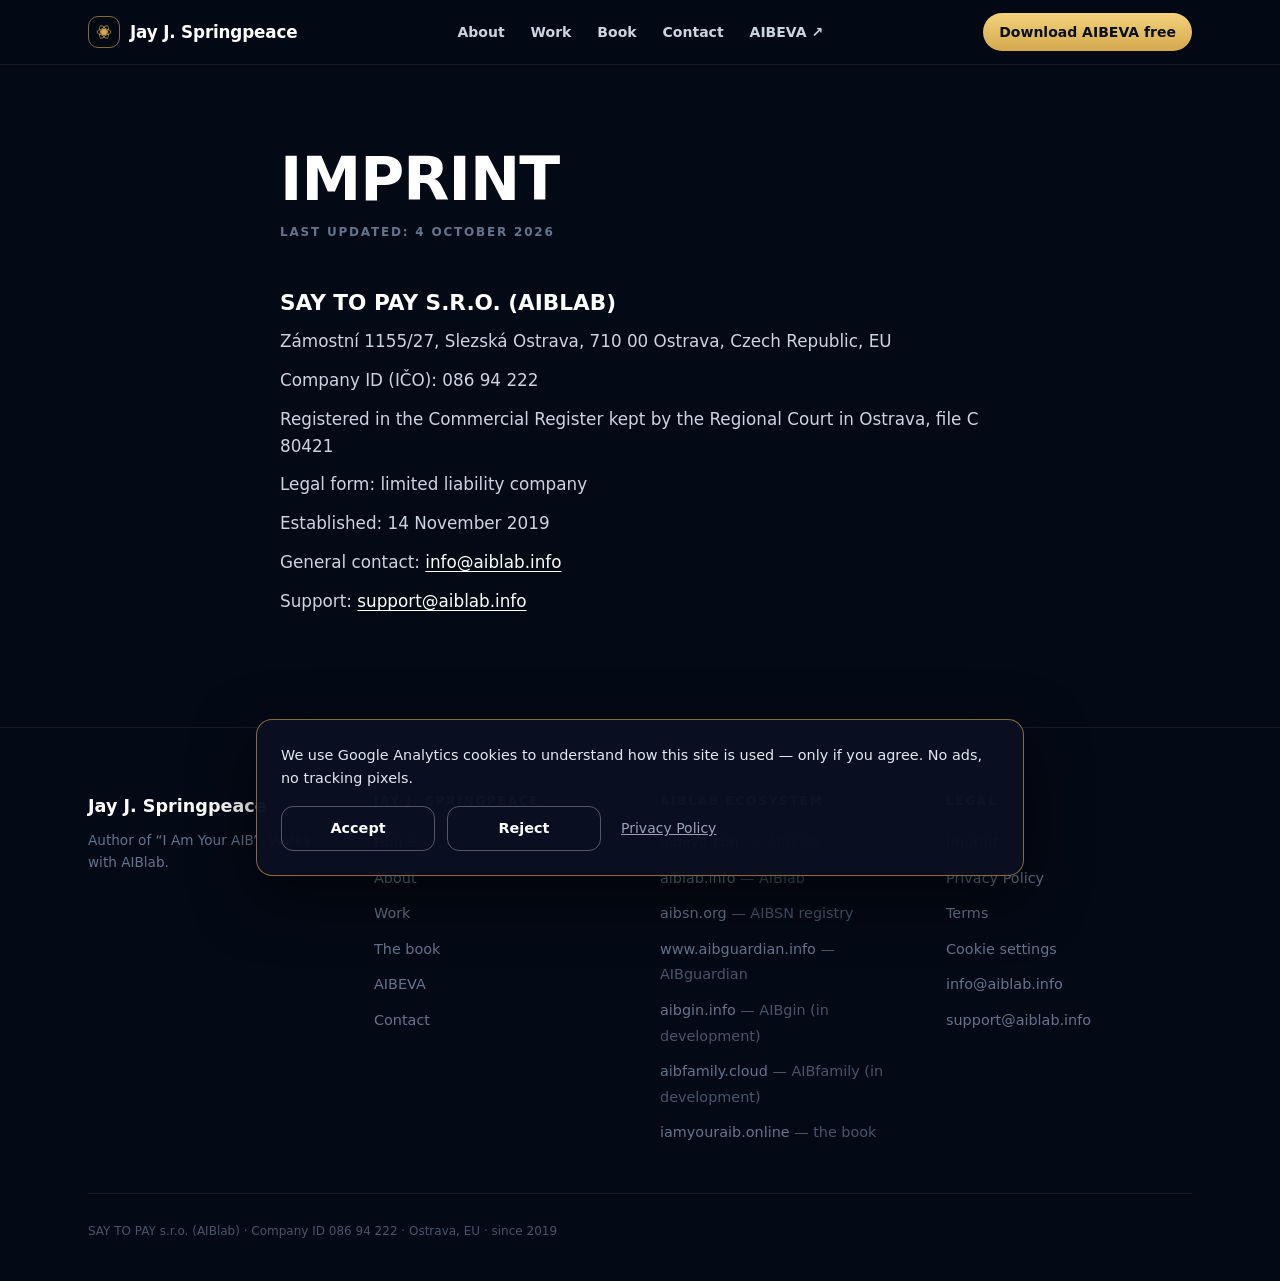
==== imprint.html @ d9eead4f "jayjspringpeace.online: new style, band, AIBEVA section, legal pages - Gold announcement band; bio, " ====
<!DOCTYPE html>
<html lang="en" data-site="jayjspringpeace.online" data-ga="G-G2EH2DJXZ2" data-consent-key="jayjspringpeace-consent">
<head>
  <meta charset="UTF-8" />
  <meta name="viewport" content="width=device-width, initial-scale=1" />
  <title>Imprint | Jay J. Springpeace</title>
  <meta name="description" content="Imprint of jayjspringpeace.online — SAY TO PAY s.r.o. (AIBlab), Ostrava, Czech Republic, EU." />
  <meta name="robots" content="index, follow, max-image-preview:large" />
  <link rel="canonical" href="https://jayjspringpeace.online/imprint" />
  <link rel="icon" href="/favicon.svg" type="image/svg+xml" />
  <meta property="og:type" content="website" />
  <meta property="og:url" content="https://jayjspringpeace.online/imprint" />
  <meta property="og:site_name" content="Jay J. Springpeace" />
  <meta property="og:title" content="Imprint | Jay J. Springpeace" />
  <meta property="og:description" content="Imprint of jayjspringpeace.online — SAY TO PAY s.r.o. (AIBlab), Ostrava, Czech Republic, EU." />
  <meta property="og:image" content="https://jayjspringpeace.online/og-image.jpg" />
  <meta property="og:image:width" content="1200" />
  <meta property="og:image:height" content="630" />
  <meta property="og:image:alt" content="Jay J. Springpeace — author of I Am Your AIB" />
  <meta property="og:locale" content="en_US" />
  <meta name="twitter:card" content="summary_large_image" />
  <meta name="twitter:title" content="Imprint | Jay J. Springpeace" />
  <meta name="twitter:description" content="Imprint of jayjspringpeace.online — SAY TO PAY s.r.o. (AIBlab), Ostrava, Czech Republic, EU." />
  <meta name="twitter:image" content="https://jayjspringpeace.online/og-image.jpg" />
  <script type="application/ld+json">{"@context": "https://schema.org", "@type": "Organization", "name": "SAY TO PAY s.r.o.", "alternateName": "AIBlab", "legalName": "SAY TO PAY s.r.o.", "url": "https://aiblab.info", "email": "info@aiblab.info", "foundingDate": "2019-11-14", "address": {"@type": "PostalAddress", "streetAddress": "Zámostní 1155/27, Slezská Ostrava", "addressLocality": "Ostrava", "postalCode": "710 00", "addressCountry": "CZ"}}</script>
  <link rel="stylesheet" href="/assets/site.css" />
  <script src="/assets/site.js"></script>
  <script defer src="/_vercel/insights/script.js"></script>
</head>
<body>
<header class="site-header">
  <div class="wrap nav">
    <a class="brand" href="/"><span class="brand-mark" aria-hidden="true"><svg width="16" height="16" viewBox="0 0 16 16" fill="none"><circle cx="8" cy="8" r="3" fill="#d4a94f"/><ellipse cx="8" cy="8" rx="7" ry="3" fill="none" stroke="#d4a94f" stroke-width="1" opacity="0.7"/><ellipse cx="8" cy="8" rx="7" ry="3" fill="none" stroke="#d4a94f" stroke-width="1" opacity="0.7" transform="rotate(60 8 8)"/><ellipse cx="8" cy="8" rx="7" ry="3" fill="none" stroke="#d4a94f" stroke-width="1" opacity="0.7" transform="rotate(120 8 8)"/></svg></span><span>Jay J. Springpeace</span></a>
    <nav class="nav-links" aria-label="Main"><a href="/#about">About</a><a href="/#work">Work</a><a href="/#book">Book</a><a href="/#contact">Contact</a><a href="https://aibeva.com/?utm_source=jayjspringpeace.online&utm_medium=referral&utm_campaign=ecosystem" target="_blank" rel="noopener">AIBEVA ↗</a></nav>
    <div class="nav-right">
      <a class="nav-cta" href="https://aibeva.com/download?utm_source=jayjspringpeace.online&utm_medium=referral&utm_campaign=ecosystem" target="_blank" rel="noopener">Download AIBEVA free</a>
      <button class="menu-btn" type="button" aria-label="Toggle menu" aria-expanded="false" aria-controls="mobile-nav">
        <svg width="24" height="24" fill="none" stroke="currentColor" viewBox="0 0 24 24"><path stroke-linecap="round" stroke-width="2" d="M4 6h16M4 12h16M4 18h16"/></svg>
      </button>
    </div>
  </div>
  <nav id="mobile-nav" class="mobile-nav" aria-label="Mobile"><a href="/#about">About</a><a href="/#work">Work</a><a href="/#book">Book</a><a href="/#contact">Contact</a><a href="https://aibeva.com/?utm_source=jayjspringpeace.online&utm_medium=referral&utm_campaign=ecosystem" target="_blank" rel="noopener">AIBEVA ↗</a><a class="nav-cta" href="https://aibeva.com/download?utm_source=jayjspringpeace.online&utm_medium=referral&utm_campaign=ecosystem" target="_blank" rel="noopener">Download AIBEVA free</a></nav>
</header>
<main class="legal-page"><h1 class="hl">Imprint</h1><p class="legal-date">Last updated: 4 October 2026</p><div class="legal">
<h2>SAY TO PAY s.r.o. (AIBlab)</h2>
<p>Zámostní 1155/27, Slezská Ostrava, 710 00 Ostrava, Czech Republic, EU</p>
<p>Company ID (IČO): 086 94 222</p>
<p>Registered in the Commercial Register kept by the Regional Court in Ostrava, file C 80421</p>
<p>Legal form: limited liability company</p>
<p>Established: 14 November 2019</p>
<p>General contact: <a href="mailto:info@aiblab.info">info@aiblab.info</a></p>
<p>Support: <a href="mailto:support@aiblab.info">support@aiblab.info</a></p>
</div></main>
<footer class="site-footer">
  <div class="wrap">
    <div class="foot-grid">
      <div class="min0"><p class="foot-name">Jay J. Springpeace</p><p class="small">Author of “I Am Your AIB”. Works with AIBlab.</p></div>
      <nav class="min0" aria-label="Pages"><h2 class="foot-h">Jay J. Springpeace</h2><ul class="foot-list"><li><a href="/">Home</a></li><li><a href="/#about">About</a></li><li><a href="/#work">Work</a></li><li><a href="/#book">The book</a></li><li><a href="/#aibeva">AIBEVA</a></li><li><a href="/#contact">Contact</a></li></ul></nav>
      <nav class="min0" aria-label="AIBlab ecosystem"><h2 class="foot-h">AIBlab ecosystem</h2><ul class="foot-list"><li><a href="https://aibeva.com/?utm_source=jayjspringpeace.online&utm_medium=referral&utm_campaign=ecosystem" target="_blank" rel="noopener">aibeva.com <span class="d">— AIBEVA</span></a></li><li><a href="https://aiblab.info/?utm_source=jayjspringpeace.online&utm_medium=referral&utm_campaign=ecosystem" target="_blank" rel="noopener">aiblab.info <span class="d">— AIBlab</span></a></li><li><a href="https://aibsn.org/?utm_source=jayjspringpeace.online&utm_medium=referral&utm_campaign=ecosystem" target="_blank" rel="noopener">aibsn.org <span class="d">— AIBSN registry</span></a></li><li><a href="https://www.aibguardian.info/?utm_source=jayjspringpeace.online&utm_medium=referral&utm_campaign=ecosystem" target="_blank" rel="noopener">www.aibguardian.info <span class="d">— AIBguardian</span></a></li><li><a href="https://www.aibgin.info/?utm_source=jayjspringpeace.online&utm_medium=referral&utm_campaign=ecosystem" target="_blank" rel="noopener">aibgin.info <span class="d">— AIBgin (in development)</span></a></li><li><a href="https://www.aibfamily.cloud/?utm_source=jayjspringpeace.online&utm_medium=referral&utm_campaign=ecosystem" target="_blank" rel="noopener">aibfamily.cloud <span class="d">— AIBfamily (in development)</span></a></li><li><a href="https://iamyouraib.online/?utm_source=jayjspringpeace.online&utm_medium=referral&utm_campaign=ecosystem" target="_blank" rel="noopener">iamyouraib.online <span class="d">— the book</span></a></li></ul></nav>
      <nav class="min0" aria-label="Legal"><h2 class="foot-h">Legal</h2><ul class="foot-list">
        <li><a href="/imprint">Imprint</a></li>
        <li><a href="/privacy-policy">Privacy Policy</a></li>
        <li><a href="/terms">Terms</a></li>
        <li><button type="button" data-cookie-settings>Cookie settings</button></li>
        <li><a href="mailto:info@aiblab.info">info@aiblab.info</a></li>
        <li><a href="mailto:support@aiblab.info">support@aiblab.info</a></li>
      </ul></nav>
    </div>
    <div class="foot-bottom">SAY TO PAY s.r.o. (AIBlab) · Company ID 086 94 222 · Ostrava, EU · since 2019</div>
  </div>
</footer>
</body>
</html>
---- assets/site.css ----
/* AIBlab static site style — navy and gold, uppercase sans headlines. System fonts only (nothing loaded from Google). */
:root {
  --navy: #0a1022;
  --navy-950: #040916;
  --navy-900: #0a1022;
  --navy-800: #0c1733;
  --gold-1: #f3d27a;
  --gold-2: #d4a94f;
  --gold-3: #b8892f;
  --fg: #f1f5f9;
  --muted: #94a3b8;
  --dim: #64748b;
  --line: rgba(255, 255, 255, 0.08);
  --sans: "Segoe UI", system-ui, -apple-system, Roboto, "Helvetica Neue", Arial, sans-serif;
}
*, *::before, *::after { box-sizing: border-box; }
html { scroll-behavior: smooth; -webkit-text-size-adjust: 100%; }
body {
  margin: 0;
  font-family: var(--sans);
  background: var(--navy-950);
  color: var(--fg);
  line-height: 1.6;
  overflow-x: hidden;
  -webkit-font-smoothing: antialiased;
}
img { max-width: 100%; height: auto; display: block; }
a { color: inherit; }
p, h1, h2, h3, ul, ol, figure { margin: 0; }
ul, ol { padding: 0; list-style: none; }
.wrap { max-width: 1152px; margin: 0 auto; padding: 0 16px; }
@media (min-width: 640px) { .wrap { padding: 0 24px; } }
.min0 { min-width: 0; }

/* Headlines */
.hl {
  font-weight: 900;
  text-transform: uppercase;
  letter-spacing: -0.015em;
  line-height: 0.98;
  color: #fff;
  overflow-wrap: break-word;
}
.hl .gold, .gold { color: var(--gold-1); }
.hl .blk { display: block; }
h1.hl { font-size: clamp(2.3rem, 8.4vw, 5.25rem); margin-bottom: 0.4em; }
h2.hl { font-size: clamp(2.2rem, 6vw, 4rem); margin-bottom: 0.45em; }
.kicker {
  font-size: 0.78rem;
  font-weight: 800;
  letter-spacing: 0.2em;
  text-transform: uppercase;
  color: var(--gold-2);
  margin-bottom: 1rem;
}
.lead { font-size: 1.15rem; line-height: 1.6; color: #cbd5e1; max-width: 42rem; }
@media (min-width: 640px) { .lead { font-size: 1.25rem; } }
.muted { color: var(--muted); }
.small { font-size: 0.85rem; color: var(--dim); }

/* Buttons */
.btn {
  display: inline-flex; align-items: center; justify-content: center; gap: 8px;
  padding: 15px 26px; border-radius: 12px;
  font-weight: 800; font-size: 1rem; text-decoration: none; text-align: center;
  transition: transform .15s, filter .15s, background .15s;
}
.btn:hover { transform: translateY(-2px); }
.btn-gold { background: linear-gradient(135deg, var(--gold-1) 0%, var(--gold-2) 55%, var(--gold-3) 100%); color: var(--navy); }
.btn-gold:hover { filter: brightness(1.08); }
.btn-line { border: 1px solid rgba(255, 255, 255, 0.3); color: #fff; font-weight: 700; }
.btn-line:hover { background: rgba(255, 255, 255, 0.08); }
.brow { display: flex; flex-direction: column; gap: 12px; }
@media (min-width: 640px) { .brow { flex-direction: row; flex-wrap: wrap; } }

/* Header */
.site-header { position: fixed; top: 0; left: 0; right: 0; z-index: 50; background: rgba(4, 9, 22, 0.96); border-bottom: 1px solid var(--line); backdrop-filter: blur(14px); -webkit-backdrop-filter: blur(14px); }
.nav { display: flex; align-items: center; justify-content: space-between; gap: 12px; height: 64px; }
.brand { display: flex; align-items: center; gap: 10px; text-decoration: none; font-weight: 900; font-size: 1.05rem; letter-spacing: -0.01em; color: #fff; min-width: 0; white-space: nowrap; overflow: hidden; text-overflow: ellipsis; }
.brand-mark { width: 32px; height: 32px; flex-shrink: 0; border-radius: 10px; border: 1px solid rgba(212, 169, 79, 0.6); display: flex; align-items: center; justify-content: center; }
.nav-links { display: none; align-items: center; gap: 2px; }
.nav-links a { padding: 8px 12px; border-radius: 8px; font-size: 0.875rem; font-weight: 600; color: #cbd5e1; text-decoration: none; white-space: nowrap; }
.nav-links a:hover { color: #fff; background: rgba(255, 255, 255, 0.06); }
.nav-right { display: flex; align-items: center; gap: 8px; flex-shrink: 0; }
.nav-cta { display: none; padding: 8px 16px; border-radius: 999px; font-size: 0.875rem; font-weight: 800; text-decoration: none; white-space: nowrap; background: linear-gradient(180deg, var(--gold-1), var(--gold-2)); color: var(--navy); }
.nav-cta:hover { filter: brightness(1.08); }
.menu-btn { background: none; border: 0; color: #cbd5e1; padding: 8px; cursor: pointer; }
.mobile-nav { display: none; margin: 0 12px 12px; padding: 12px; border: 1px solid var(--line); border-radius: 16px; background: var(--navy-900); }
.mobile-nav.open { display: block; }
.mobile-nav a { display: block; padding: 10px 14px; border-radius: 10px; color: #cbd5e1; font-weight: 600; text-decoration: none; }
.mobile-nav a:hover { background: rgba(255, 255, 255, 0.06); color: #fff; }
.mobile-nav .nav-cta { display: block; text-align: center; margin-top: 10px; padding: 12px; color: var(--navy); }
@media (min-width: 640px) { .nav-cta { display: inline-flex; } }
@media (min-width: 1024px) { .nav-links { display: flex; } .menu-btn { display: none; } .mobile-nav.open { display: none; } }

/* Announcement band — the only solid-gold block on the page */
.band {
  position: relative; overflow: hidden; margin-top: 64px;
  background: linear-gradient(120deg, var(--gold-1) 0%, var(--gold-2) 55%, var(--gold-3) 100%);
  color: var(--navy);
  box-shadow: 0 20px 50px rgba(0, 0, 0, 0.45);
}
.band::after {
  content: ""; position: absolute; top: 0; bottom: 0; left: 0; width: 45%;
  background: linear-gradient(105deg, transparent 0%, rgba(255, 255, 255, 0.45) 50%, transparent 100%);
  transform: translateX(-120%) skewX(-18deg);
  animation: band-shine 6s ease-in-out infinite; pointer-events: none;
}
@keyframes band-shine { 0% { transform: translateX(-120%) skewX(-18deg); } 40%, 100% { transform: translateX(340%) skewX(-18deg); } }
.band .wrap { position: relative; z-index: 1; padding-top: 28px; padding-bottom: 32px; }
@media (min-width: 640px) { .band .wrap { padding-top: 40px; padding-bottom: 40px; } }
.band-eyebrow { display: flex; align-items: center; gap: 12px; font-size: 11px; font-weight: 800; letter-spacing: 0.28em; margin-bottom: 14px; }
.band-dot { position: relative; flex-shrink: 0; width: 10px; height: 10px; border-radius: 999px; background: var(--navy); }
.band-dot::after { content: ""; position: absolute; inset: 0; border-radius: 999px; background: var(--navy); animation: band-pulse 1.8s ease-out infinite; }
@keyframes band-pulse { 0% { transform: scale(1); opacity: 0.7; } 100% { transform: scale(2.8); opacity: 0; } }
.band-title { font-weight: 900; text-transform: uppercase; letter-spacing: -0.015em; line-height: 1.02; font-size: clamp(28px, 6vw, 54px); margin-bottom: 20px; text-wrap: balance; }
.band-grid { display: grid; gap: 24px; }
@media (min-width: 1024px) { .band-grid { grid-template-columns: minmax(0, 1fr) auto; gap: 48px; align-items: end; } }
.band-body { font-size: 14px; font-weight: 800; letter-spacing: 0.02em; line-height: 1.75; overflow-wrap: break-word; }
@media (min-width: 640px) { .band-body { font-size: 16px; } }
@media (min-width: 1024px) { .band-body { font-size: 17px; } }
.band-pill { display: inline-block; white-space: nowrap; padding: 0.05em 0.55em; border-radius: 0.4em; background: var(--navy); color: var(--gold-1); }
.band-free { font-size: 1.45em; text-decoration: underline; text-decoration-thickness: 3px; text-underline-offset: 4px; }
.band-btn { display: flex; align-items: center; justify-content: center; padding: 18px 30px; border-radius: 12px; background: var(--navy); color: var(--gold-1); font-weight: 900; font-size: 1.1rem; text-decoration: none; box-shadow: 0 10px 30px rgba(10, 16, 34, 0.35); transition: transform .15s, background .15s; }
.band-btn:hover { background: #14224a; color: #fff; transform: translateY(-2px); }
@media (min-width: 640px) { .band-btn { display: inline-flex; font-size: 1.2rem; } }
.band-over { font-weight: 900; text-transform: uppercase; letter-spacing: -0.015em; line-height: 1.05; font-size: clamp(26px, 5vw, 48px); margin-top: 28px; text-wrap: balance; }
.band-box { display: inline-block; padding: 0.04em 0.22em 0.08em; border-radius: 0.12em; background: var(--navy); color: var(--gold-1); }
@media (prefers-reduced-motion: reduce) {
  html { scroll-behavior: auto; }
  .band::after, .band-dot::after { animation: none; display: none; }
  .btn:hover, .band-btn:hover { transform: none; }
}

/* Sections */
.sec { padding: 64px 0; border-bottom: 1px solid var(--line); }
@media (min-width: 640px) { .sec { padding: 96px 0; } }
.sec-alt { background: var(--navy-900); }
.grid2 { display: grid; gap: 40px; }
@media (min-width: 1024px) { .grid2 { grid-template-columns: 1fr 1fr; gap: 64px; align-items: center; } }
.cards { display: grid; gap: 16px; }
@media (min-width: 768px) { .cards { grid-template-columns: 1fr 1fr; gap: 20px; } }
@media (min-width: 1024px) { .cards.c3 { grid-template-columns: repeat(3, 1fr); } }
.card { border: 1px solid rgba(255, 255, 255, 0.1); background: var(--navy-900); border-radius: 16px; padding: 24px; min-width: 0; }
.sec-alt .card { background: var(--navy-950); }
.card h3 { font-size: 1.15rem; font-weight: 800; line-height: 1.3; color: #fff; margin-bottom: 8px; }
.card p { color: var(--muted); }
.card .num { font-weight: 900; color: var(--gold-1); font-size: 0.8rem; letter-spacing: 0.15em; text-transform: uppercase; margin-bottom: 8px; }
.card-gold { border: 2px solid var(--gold-2); background: rgba(212, 169, 79, 0.08); }
.quote { font-size: 1.2rem; line-height: 1.6; color: #e2e8f0; font-style: italic; border-left: 3px solid var(--gold-2); padding-left: 20px; max-width: 46rem; }
.figure-img { border-radius: 16px; border: 1px solid var(--line); }
.cover { width: 220px; border-radius: 12px; border: 1px solid rgba(255, 255, 255, 0.15); box-shadow: 0 30px 60px rgba(0, 0, 0, 0.5); }
.hero { position: relative; overflow: hidden; }
.hero-bg { position: absolute; inset: 0; width: 100%; height: 100%; object-fit: cover; object-position: 75% center; opacity: 0.35; }
.hero-shade { position: absolute; inset: 0; background: linear-gradient(90deg, var(--navy-950) 0%, rgba(4, 9, 22, 0.85) 55%, rgba(4, 9, 22, 0.3) 100%); }
.hero .wrap { position: relative; padding-top: 56px; padding-bottom: 72px; }
@media (min-width: 640px) { .hero .wrap { padding-top: 96px; padding-bottom: 112px; } }
.facts { display: grid; grid-template-columns: 1fr 1fr; gap: 28px 24px; }
.facts dt { overflow-wrap: anywhere; }
.facts dt { font-weight: 900; color: var(--gold-1); font-size: clamp(2.2rem, 5vw, 3.4rem); line-height: 1; }
.facts dd { margin: 8px 0 0; font-size: 0.75rem; font-weight: 700; letter-spacing: 0.15em; text-transform: uppercase; color: var(--muted); }
.list-x li { display: flex; gap: 14px; padding: 14px 0; border-bottom: 1px solid var(--line); color: #fff; }
.list-x li::before { content: "✕"; color: var(--gold-2); font-weight: 900; }
.caption { font-size: 0.75rem; color: var(--dim); margin-top: 10px; }
.link-u { color: #fff; font-weight: 700; text-decoration: none; border-bottom: 1px solid rgba(255, 255, 255, 0.4); }
.link-u:hover { border-color: #fff; }
.stack > * + * { margin-top: 16px; }

/* Legal pages */
.legal-page { max-width: 768px; margin: 0 auto; padding: 120px 16px 96px; }
@media (min-width: 640px) { .legal-page { padding: 150px 24px 112px; } }
.legal-page h1 { font-size: clamp(2.4rem, 7vw, 3.75rem); margin-bottom: 14px; }
.legal-date { font-size: 0.75rem; font-weight: 700; letter-spacing: 0.15em; text-transform: uppercase; color: var(--dim); margin-bottom: 48px; }
.legal { color: #cbd5e1; font-size: 1.05rem; }
.legal h2 { font-weight: 900; text-transform: uppercase; color: #fff; font-size: 1.35rem; line-height: 1.2; margin: 2.5rem 0 0.75rem; }
.legal p + p { margin-top: 0.75rem; }
.legal li + li { margin-top: 0.75rem; }
.legal ul { margin-top: 0.75rem; }
.legal a { color: #fff; text-decoration: underline; text-underline-offset: 3px; overflow-wrap: anywhere; }
.legal a:hover { color: var(--gold-1); }

/* Footer */
.site-footer { background: var(--navy-950); border-top: 1px solid var(--line); padding: 64px 0 40px; }
.foot-grid { display: grid; gap: 40px; margin-bottom: 48px; }
@media (min-width: 640px) { .foot-grid { grid-template-columns: 1fr 1fr; } }
@media (min-width: 1024px) { .foot-grid { grid-template-columns: repeat(4, 1fr); } }
.foot-name { font-weight: 900; font-size: 1.1rem; color: #fff; margin-bottom: 10px; }
.foot-h { font-size: 0.75rem; font-weight: 800; letter-spacing: 0.15em; text-transform: uppercase; color: var(--muted); margin-bottom: 18px; }
.foot-list li + li { margin-top: 10px; }
.foot-list a, .foot-list button { color: var(--dim); font-size: 0.9rem; text-decoration: none; background: none; border: 0; padding: 0; font: inherit; font-size: 0.9rem; cursor: pointer; text-align: left; }
.foot-list a:hover, .foot-list button:hover { color: #fff; }
.foot-list .d { color: #475569; }
.foot-bottom { border-top: 1px solid var(--line); padding-top: 28px; font-size: 0.75rem; color: #475569; }

/* Cookie banner */
.cookie { position: fixed; left: 0; right: 0; bottom: 0; z-index: 60; padding: 0 16px 16px; }
.cookie[hidden] { display: none; }
.cookie-box { max-width: 768px; margin: 0 auto; border: 1px solid rgba(212, 169, 79, 0.6); border-radius: 16px; background: rgba(10, 16, 34, 0.97); box-shadow: 0 20px 60px rgba(0, 0, 0, 0.6); padding: 20px; }
.cookie p { color: #e2e8f0; font-size: 0.9rem; line-height: 1.6; }
.cookie-row { margin-top: 16px; display: flex; flex-direction: column; gap: 12px; }
.cookie-btns { display: grid; grid-template-columns: 1fr 1fr; gap: 12px; }
.cookie button { padding: 10px 18px; border-radius: 12px; border: 1px solid rgba(255, 255, 255, 0.3); background: transparent; color: #fff; font: inherit; font-size: 0.9rem; font-weight: 800; cursor: pointer; }
.cookie button:hover { background: rgba(255, 255, 255, 0.08); }
.cookie a { color: var(--muted); font-size: 0.875rem; text-align: center; }
@media (min-width: 640px) {
  .cookie { padding: 0 24px 24px; }
  .cookie-box { padding: 24px; }
  .cookie-row { flex-direction: row; align-items: center; }
  .cookie-btns { width: 320px; }
  .cookie a { margin-left: 8px; }
}
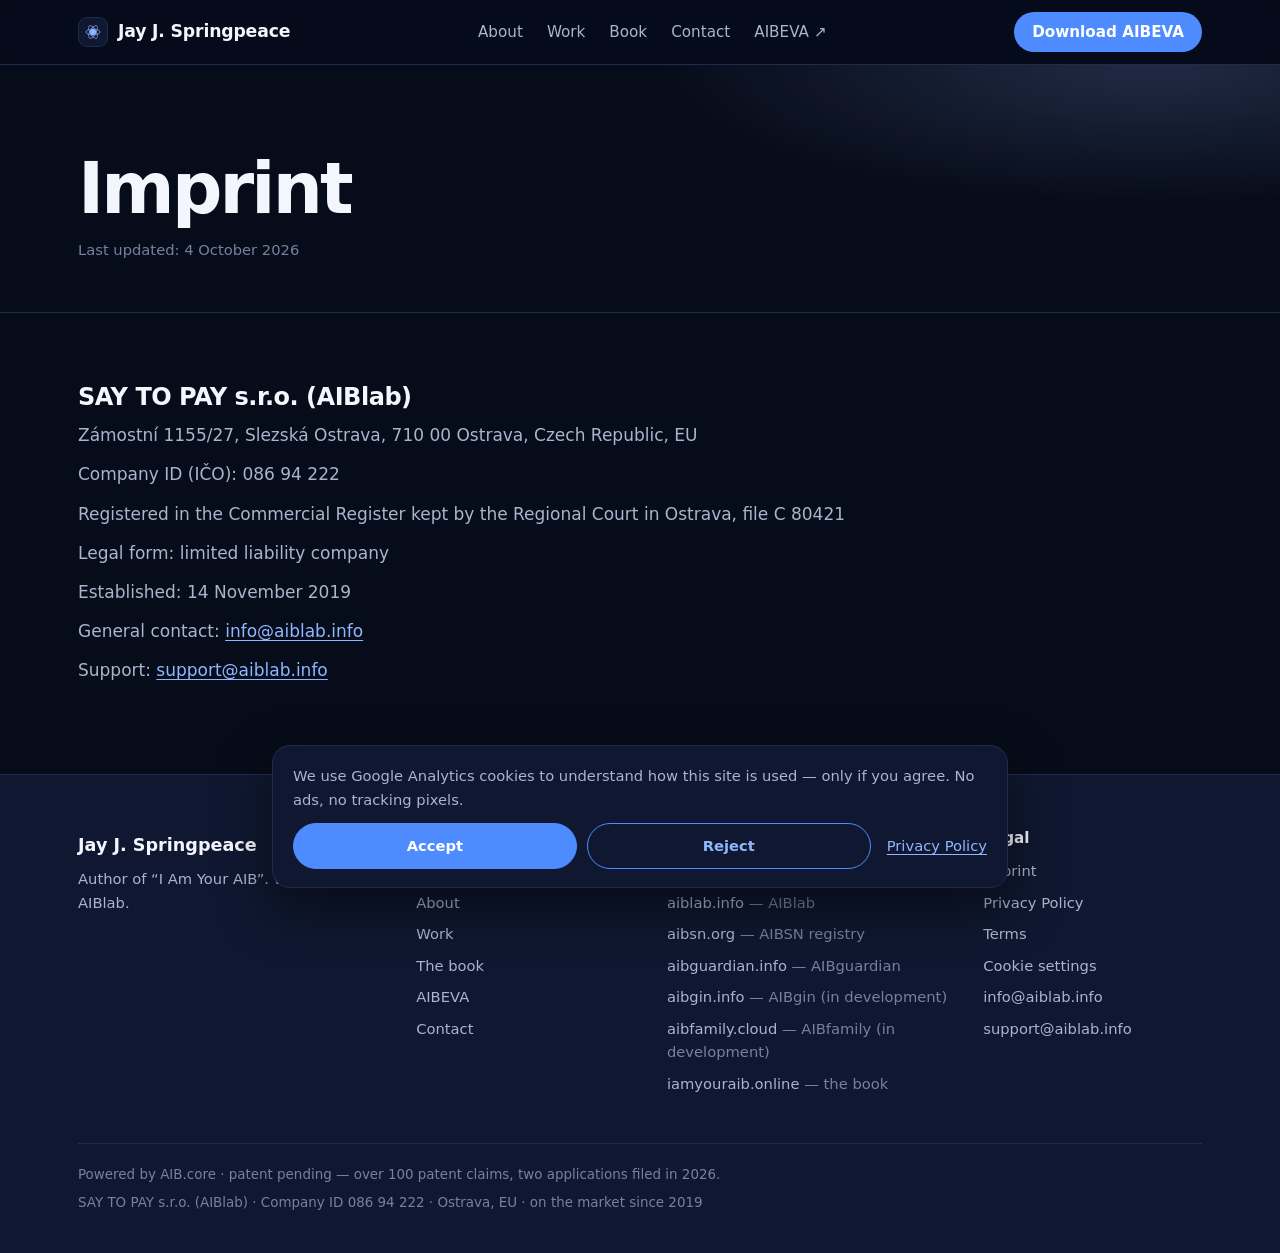
==== commit 0e2ef2d2: "Restyle to aibeva look (navy, silver-blue accent, no gold) and rewrite copy in the new voice Preview" ====
--- a/imprint.html
+++ b/imprint.html
@@ -8,6 +8,8 @@
   <meta name="robots" content="index, follow, max-image-preview:large" />
   <link rel="canonical" href="https://jayjspringpeace.online/imprint" />
   <link rel="icon" href="/favicon.svg" type="image/svg+xml" />
+  <meta name="color-scheme" content="dark" />
+  <meta name="theme-color" content="#070c1a" />
   <meta property="og:type" content="website" />
   <meta property="og:url" content="https://jayjspringpeace.online/imprint" />
   <meta property="og:site_name" content="Jay J. Springpeace" />
@@ -28,20 +30,23 @@
   <script defer src="/_vercel/insights/script.js"></script>
 </head>
 <body>
-<header class="site-header">
-  <div class="wrap nav">
-    <a class="brand" href="/"><span class="brand-mark" aria-hidden="true"><svg width="16" height="16" viewBox="0 0 16 16" fill="none"><circle cx="8" cy="8" r="3" fill="#d4a94f"/><ellipse cx="8" cy="8" rx="7" ry="3" fill="none" stroke="#d4a94f" stroke-width="1" opacity="0.7"/><ellipse cx="8" cy="8" rx="7" ry="3" fill="none" stroke="#d4a94f" stroke-width="1" opacity="0.7" transform="rotate(60 8 8)"/><ellipse cx="8" cy="8" rx="7" ry="3" fill="none" stroke="#d4a94f" stroke-width="1" opacity="0.7" transform="rotate(120 8 8)"/></svg></span><span>Jay J. Springpeace</span></a>
-    <nav class="nav-links" aria-label="Main"><a href="/#about">About</a><a href="/#work">Work</a><a href="/#book">Book</a><a href="/#contact">Contact</a><a href="https://aibeva.com/?utm_source=jayjspringpeace.online&utm_medium=referral&utm_campaign=ecosystem" target="_blank" rel="noopener">AIBEVA ↗</a></nav>
-    <div class="nav-right">
-      <a class="nav-cta" href="https://aibeva.com/download?utm_source=jayjspringpeace.online&utm_medium=referral&utm_campaign=ecosystem" target="_blank" rel="noopener">Download AIBEVA free</a>
+<a class="skip" href="#main">Skip to content</a>
+<header class="top">
+  <div class="wrap bar">
+    <a class="logo" href="/"><span class="logo-mark" aria-hidden="true"><svg width="16" height="16" viewBox="0 0 16 16" fill="none"><circle cx="8" cy="8" r="3" fill="#8fb6ff"/><ellipse cx="8" cy="8" rx="7" ry="3" fill="none" stroke="#8fb6ff" stroke-width="1" opacity="0.7"/><ellipse cx="8" cy="8" rx="7" ry="3" fill="none" stroke="#8fb6ff" stroke-width="1" opacity="0.7" transform="rotate(60 8 8)"/><ellipse cx="8" cy="8" rx="7" ry="3" fill="none" stroke="#8fb6ff" stroke-width="1" opacity="0.7" transform="rotate(120 8 8)"/></svg></span><span>Jay J. Springpeace</span></a>
+    <nav class="nav" aria-label="Main"><a href="/#about">About</a><a href="/#work">Work</a><a href="/#book">Book</a><a href="/#contact">Contact</a><a href="https://aibeva.com/?utm_source=jayjspringpeace.online&amp;utm_medium=referral&amp;utm_campaign=ecosystem" target="_blank" rel="noopener">AIBEVA ↗</a></nav>
+    <div class="right">
+      <a class="dl" href="https://aibeva.com/download?utm_source=jayjspringpeace.online&amp;utm_medium=referral&amp;utm_campaign=ecosystem" target="_blank" rel="noopener">Download AIBEVA</a>
       <button class="menu-btn" type="button" aria-label="Toggle menu" aria-expanded="false" aria-controls="mobile-nav">
         <svg width="24" height="24" fill="none" stroke="currentColor" viewBox="0 0 24 24"><path stroke-linecap="round" stroke-width="2" d="M4 6h16M4 12h16M4 18h16"/></svg>
       </button>
     </div>
   </div>
-  <nav id="mobile-nav" class="mobile-nav" aria-label="Mobile"><a href="/#about">About</a><a href="/#work">Work</a><a href="/#book">Book</a><a href="/#contact">Contact</a><a href="https://aibeva.com/?utm_source=jayjspringpeace.online&utm_medium=referral&utm_campaign=ecosystem" target="_blank" rel="noopener">AIBEVA ↗</a><a class="nav-cta" href="https://aibeva.com/download?utm_source=jayjspringpeace.online&utm_medium=referral&utm_campaign=ecosystem" target="_blank" rel="noopener">Download AIBEVA free</a></nav>
+  <nav id="mobile-nav" class="mobile-nav" aria-label="Mobile"><a href="/#about">About</a><a href="/#work">Work</a><a href="/#book">Book</a><a href="/#contact">Contact</a><a href="https://aibeva.com/?utm_source=jayjspringpeace.online&amp;utm_medium=referral&amp;utm_campaign=ecosystem" target="_blank" rel="noopener">AIBEVA ↗</a><a class="dl" href="https://aibeva.com/download?utm_source=jayjspringpeace.online&amp;utm_medium=referral&amp;utm_campaign=ecosystem" target="_blank" rel="noopener">Download AIBEVA</a></nav>
 </header>
-<main class="legal-page"><h1 class="hl">Imprint</h1><p class="legal-date">Last updated: 4 October 2026</p><div class="legal">
+<main id="main">
+<section class="page-head"><div class="wrap"><h1>Imprint</h1><p class="legal-date">Last updated: 4 October 2026</p></div></section>
+<div class="legal-wrap"><div class="wrap"><div class="legal">
 <h2>SAY TO PAY s.r.o. (AIBlab)</h2>
 <p>Zámostní 1155/27, Slezská Ostrava, 710 00 Ostrava, Czech Republic, EU</p>
 <p>Company ID (IČO): 086 94 222</p>
@@ -50,23 +55,27 @@
 <p>Established: 14 November 2019</p>
 <p>General contact: <a href="mailto:info@aiblab.info">info@aiblab.info</a></p>
 <p>Support: <a href="mailto:support@aiblab.info">support@aiblab.info</a></p>
-</div></main>
-<footer class="site-footer">
+</div></div></div>
+</main>
+<footer class="foot">
   <div class="wrap">
-    <div class="foot-grid">
-      <div class="min0"><p class="foot-name">Jay J. Springpeace</p><p class="small">Author of “I Am Your AIB”. Works with AIBlab.</p></div>
-      <nav class="min0" aria-label="Pages"><h2 class="foot-h">Jay J. Springpeace</h2><ul class="foot-list"><li><a href="/">Home</a></li><li><a href="/#about">About</a></li><li><a href="/#work">Work</a></li><li><a href="/#book">The book</a></li><li><a href="/#aibeva">AIBEVA</a></li><li><a href="/#contact">Contact</a></li></ul></nav>
-      <nav class="min0" aria-label="AIBlab ecosystem"><h2 class="foot-h">AIBlab ecosystem</h2><ul class="foot-list"><li><a href="https://aibeva.com/?utm_source=jayjspringpeace.online&utm_medium=referral&utm_campaign=ecosystem" target="_blank" rel="noopener">aibeva.com <span class="d">— AIBEVA</span></a></li><li><a href="https://aiblab.info/?utm_source=jayjspringpeace.online&utm_medium=referral&utm_campaign=ecosystem" target="_blank" rel="noopener">aiblab.info <span class="d">— AIBlab</span></a></li><li><a href="https://aibsn.org/?utm_source=jayjspringpeace.online&utm_medium=referral&utm_campaign=ecosystem" target="_blank" rel="noopener">aibsn.org <span class="d">— AIBSN registry</span></a></li><li><a href="https://www.aibguardian.info/?utm_source=jayjspringpeace.online&utm_medium=referral&utm_campaign=ecosystem" target="_blank" rel="noopener">www.aibguardian.info <span class="d">— AIBguardian</span></a></li><li><a href="https://www.aibgin.info/?utm_source=jayjspringpeace.online&utm_medium=referral&utm_campaign=ecosystem" target="_blank" rel="noopener">aibgin.info <span class="d">— AIBgin (in development)</span></a></li><li><a href="https://www.aibfamily.cloud/?utm_source=jayjspringpeace.online&utm_medium=referral&utm_campaign=ecosystem" target="_blank" rel="noopener">aibfamily.cloud <span class="d">— AIBfamily (in development)</span></a></li><li><a href="https://iamyouraib.online/?utm_source=jayjspringpeace.online&utm_medium=referral&utm_campaign=ecosystem" target="_blank" rel="noopener">iamyouraib.online <span class="d">— the book</span></a></li></ul></nav>
-      <nav class="min0" aria-label="Legal"><h2 class="foot-h">Legal</h2><ul class="foot-list">
+    <div class="cols">
+      <div class="min0"><p class="name">Jay J. Springpeace</p><p>Author of &ldquo;I Am Your AIB&rdquo;. Works with AIBlab.</p></div>
+      <nav class="min0" aria-label="Pages"><h2>Jay J. Springpeace</h2><ul><li><a href="/">Home</a></li><li><a href="/#about">About</a></li><li><a href="/#work">Work</a></li><li><a href="/#book">The book</a></li><li><a href="/#aibeva">AIBEVA</a></li><li><a href="/#contact">Contact</a></li></ul></nav>
+      <nav class="min0" aria-label="AIBlab ecosystem"><h2>AIBlab ecosystem</h2><ul><li><a href="https://aibeva.com/?utm_source=jayjspringpeace.online&amp;utm_medium=referral&amp;utm_campaign=ecosystem" target="_blank" rel="noopener">aibeva.com <span class="d">— AIBEVA</span></a></li><li><a href="https://aiblab.info/?utm_source=jayjspringpeace.online&amp;utm_medium=referral&amp;utm_campaign=ecosystem" target="_blank" rel="noopener">aiblab.info <span class="d">— AIBlab</span></a></li><li><a href="https://aibsn.org/?utm_source=jayjspringpeace.online&amp;utm_medium=referral&amp;utm_campaign=ecosystem" target="_blank" rel="noopener">aibsn.org <span class="d">— AIBSN registry</span></a></li><li><a href="https://www.aibguardian.info/?utm_source=jayjspringpeace.online&amp;utm_medium=referral&amp;utm_campaign=ecosystem" target="_blank" rel="noopener">aibguardian.info <span class="d">— AIBguardian</span></a></li><li><a href="https://www.aibgin.info/?utm_source=jayjspringpeace.online&amp;utm_medium=referral&amp;utm_campaign=ecosystem" target="_blank" rel="noopener">aibgin.info <span class="d">— AIBgin (in development)</span></a></li><li><a href="https://www.aibfamily.cloud/?utm_source=jayjspringpeace.online&amp;utm_medium=referral&amp;utm_campaign=ecosystem" target="_blank" rel="noopener">aibfamily.cloud <span class="d">— AIBfamily (in development)</span></a></li><li><a href="https://iamyouraib.online/?utm_source=jayjspringpeace.online&amp;utm_medium=referral&amp;utm_campaign=ecosystem" target="_blank" rel="noopener">iamyouraib.online <span class="d">— the book</span></a></li></ul></nav>
+      <nav class="min0" aria-label="Legal"><h2>Legal</h2><ul>
         <li><a href="/imprint">Imprint</a></li>
         <li><a href="/privacy-policy">Privacy Policy</a></li>
         <li><a href="/terms">Terms</a></li>
-        <li><button type="button" data-cookie-settings>Cookie settings</button></li>
+        <li><button type="button" class="linkbtn" data-cookie-settings>Cookie settings</button></li>
         <li><a href="mailto:info@aiblab.info">info@aiblab.info</a></li>
         <li><a href="mailto:support@aiblab.info">support@aiblab.info</a></li>
       </ul></nav>
     </div>
-    <div class="foot-bottom">SAY TO PAY s.r.o. (AIBlab) · Company ID 086 94 222 · Ostrava, EU · since 2019</div>
+    <div class="legal-line">
+      <p>Powered by AIB.core · patent pending — over 100 patent claims, two applications filed in 2026.</p>
+      <p>SAY TO PAY s.r.o. (AIBlab) · Company ID 086 94 222 · Ostrava, EU · on the market since 2019</p>
+    </div>
   </div>
 </footer>
 </body>
--- a/assets/site.css
+++ b/assets/site.css
@@ -1,211 +1,210 @@
-/* AIBlab static site style — navy and gold, uppercase sans headlines. System fonts only (nothing loaded from Google). */
+/* jayjspringpeace.online — aibeva design (v3.2, 22 Oct 2026). Dark navy, one site accent: silver-blue. System fonts only. */
 :root {
-  --navy: #0a1022;
-  --navy-950: #040916;
-  --navy-900: #0a1022;
-  --navy-800: #0c1733;
-  --gold-1: #f3d27a;
-  --gold-2: #d4a94f;
-  --gold-3: #b8892f;
-  --fg: #f1f5f9;
-  --muted: #94a3b8;
-  --dim: #64748b;
-  --line: rgba(255, 255, 255, 0.08);
-  --sans: "Segoe UI", system-ui, -apple-system, Roboto, "Helvetica Neue", Arial, sans-serif;
+  color-scheme: dark;
+  --bg: #070c1a;
+  --surface: #0f1830;
+  --tint: #111d3a;
+  --rule: #1f2c4d;
+  --ink: #f3f6fc;
+  --soft: #a9b5cc;
+  --faint: #75829e;
+  --primary: #4d8bff;
+  --primary-hover: #2f6bff;
+  --accent: #8fb6ff;
+  --wrap: 1180px;
+  --font: "Segoe UI Variable Text", "Segoe UI Variable Display", "Segoe UI", system-ui, -apple-system, Roboto, "Helvetica Neue", Arial, sans-serif;
+  --font-display: "Segoe UI Variable Display", "Segoe UI", system-ui, -apple-system, Roboto, "Helvetica Neue", Arial, sans-serif;
 }
 *, *::before, *::after { box-sizing: border-box; }
-html { scroll-behavior: smooth; -webkit-text-size-adjust: 100%; }
-body {
-  margin: 0;
-  font-family: var(--sans);
-  background: var(--navy-950);
-  color: var(--fg);
-  line-height: 1.6;
-  overflow-x: hidden;
-  -webkit-font-smoothing: antialiased;
-}
+html { -webkit-text-size-adjust: 100%; scroll-behavior: smooth; scroll-padding-top: 80px; }
+@media (prefers-reduced-motion: reduce) { html { scroll-behavior: auto; } }
+body { margin: 0; background: var(--bg); color: var(--ink); font-family: var(--font); font-size: 17px; line-height: 1.6; -webkit-font-smoothing: antialiased; overflow-x: hidden; }
 img { max-width: 100%; height: auto; display: block; }
-a { color: inherit; }
-p, h1, h2, h3, ul, ol, figure { margin: 0; }
+a { color: var(--accent); text-underline-offset: 3px; }
+a:hover { color: var(--ink); }
+:focus-visible { outline: 3px solid var(--primary); outline-offset: 3px; border-radius: 4px; }
+p, ul, ol, figure { margin: 0; }
 ul, ol { padding: 0; list-style: none; }
-.wrap { max-width: 1152px; margin: 0 auto; padding: 0 16px; }
-@media (min-width: 640px) { .wrap { padding: 0 24px; } }
+
+.skip { position: absolute; left: -9999px; top: 8px; background: var(--ink); color: var(--bg); padding: 8px 14px; border-radius: 6px; z-index: 100; }
+.skip:focus { left: 16px; }
+.wrap { max-width: var(--wrap); margin: 0 auto; padding: 0 28px; }
+@media (max-width: 640px) { .wrap { padding: 0 16px; } }
 .min0 { min-width: 0; }
 
-/* Headlines */
-.hl {
-  font-weight: 900;
-  text-transform: uppercase;
-  letter-spacing: -0.015em;
-  line-height: 0.98;
-  color: #fff;
-  overflow-wrap: break-word;
-}
-.hl .gold, .gold { color: var(--gold-1); }
-.hl .blk { display: block; }
-h1.hl { font-size: clamp(2.3rem, 8.4vw, 5.25rem); margin-bottom: 0.4em; }
-h2.hl { font-size: clamp(2.2rem, 6vw, 4rem); margin-bottom: 0.45em; }
-.kicker {
-  font-size: 0.78rem;
-  font-weight: 800;
-  letter-spacing: 0.2em;
-  text-transform: uppercase;
-  color: var(--gold-2);
-  margin-bottom: 1rem;
-}
-.lead { font-size: 1.15rem; line-height: 1.6; color: #cbd5e1; max-width: 42rem; }
-@media (min-width: 640px) { .lead { font-size: 1.25rem; } }
-.muted { color: var(--muted); }
-.small { font-size: 0.85rem; color: var(--dim); }
+/* Header */
+.top { position: sticky; top: 0; z-index: 40; background: rgba(7,12,26,0.82); backdrop-filter: saturate(160%) blur(14px); -webkit-backdrop-filter: saturate(160%) blur(14px); border-bottom: 1px solid var(--rule); }
+.top .bar { display: flex; align-items: center; justify-content: space-between; height: 64px; gap: 20px; }
+.logo { display: flex; align-items: center; gap: 10px; font-family: var(--font-display); font-weight: 700; font-size: 1.08rem; letter-spacing: -0.01em; color: var(--ink); text-decoration: none; min-width: 0; white-space: nowrap; overflow: hidden; text-overflow: ellipsis; }
+.logo-mark { width: 30px; height: 30px; flex-shrink: 0; border-radius: 9px; border: 1px solid var(--rule); background: var(--surface); display: flex; align-items: center; justify-content: center; }
+.nav { display: flex; align-items: center; gap: 24px; font-size: 0.95rem; }
+.nav a { color: var(--soft); text-decoration: none; white-space: nowrap; }
+.nav a:hover { color: var(--accent); }
+.dl { color: #fff; background: var(--primary); padding: 8px 18px; border-radius: 999px; font-weight: 600; text-decoration: none; white-space: nowrap; font-size: 0.95rem; }
+.dl:hover { background: var(--primary-hover); color: #fff; }
+.top .right { display: flex; align-items: center; gap: 8px; flex-shrink: 0; }
+.menu-btn { display: none; background: none; border: 0; color: var(--soft); padding: 8px; cursor: pointer; }
+.mobile-nav { display: none; margin: 0 16px 14px; padding: 10px; border: 1px solid var(--rule); border-radius: 18px; background: var(--surface); }
+.mobile-nav.open { display: block; }
+.mobile-nav a { display: block; padding: 10px 14px; border-radius: 12px; color: var(--soft); text-decoration: none; }
+.mobile-nav a:hover { background: var(--tint); color: var(--ink); }
+.mobile-nav .dl { display: block; text-align: center; margin-top: 8px; padding: 12px; color: #fff; }
+@media (max-width: 960px) { .nav { display: none; } .menu-btn { display: inline-flex; } }
+@media (min-width: 961px) { .mobile-nav.open { display: none; } }
+@media (max-width: 520px) { .top .right .dl { display: none; } }
+
+/* Type */
+h1, h2, h3 { font-family: var(--font-display); color: var(--ink); margin: 0; }
+h1 { font-size: clamp(2.8rem, 7.4vw, 6rem); line-height: 0.98; letter-spacing: -0.04em; font-weight: 700; }
+h2 { font-size: clamp(2rem, 4.4vw, 3.4rem); line-height: 1.04; letter-spacing: -0.03em; font-weight: 650; max-width: 18ch; }
+h3 { font-size: 1.12rem; line-height: 1.3; letter-spacing: -0.01em; font-weight: 650; }
+.lede { font-size: clamp(1.1rem, 1.7vw, 1.3rem); color: var(--soft); max-width: 34em; line-height: 1.55; }
+.lede + .lede { margin-top: 1em; }
+.soft { color: var(--soft); }
+.small { font-size: 0.88rem; color: var(--faint); }
+.eyebrow { font-size: 0.92rem; font-weight: 600; color: var(--accent); margin-bottom: 16px; }
+
+section { padding: clamp(72px, 10vw, 130px) 0 0; }
+.sec-head { display: grid; grid-template-columns: minmax(0, 1fr) minmax(0, 1fr); gap: 32px; align-items: end; margin-bottom: 48px; }
+.sec-head p { color: var(--soft); max-width: 34em; }
+@media (max-width: 860px) { .sec-head { grid-template-columns: 1fr; gap: 16px; } }
 
 /* Buttons */
-.btn {
-  display: inline-flex; align-items: center; justify-content: center; gap: 8px;
-  padding: 15px 26px; border-radius: 12px;
-  font-weight: 800; font-size: 1rem; text-decoration: none; text-align: center;
-  transition: transform .15s, filter .15s, background .15s;
-}
-.btn:hover { transform: translateY(-2px); }
-.btn-gold { background: linear-gradient(135deg, var(--gold-1) 0%, var(--gold-2) 55%, var(--gold-3) 100%); color: var(--navy); }
-.btn-gold:hover { filter: brightness(1.08); }
-.btn-line { border: 1px solid rgba(255, 255, 255, 0.3); color: #fff; font-weight: 700; }
-.btn-line:hover { background: rgba(255, 255, 255, 0.08); }
-.brow { display: flex; flex-direction: column; gap: 12px; }
-@media (min-width: 640px) { .brow { flex-direction: row; flex-wrap: wrap; } }
-
-/* Header */
-.site-header { position: fixed; top: 0; left: 0; right: 0; z-index: 50; background: rgba(4, 9, 22, 0.96); border-bottom: 1px solid var(--line); backdrop-filter: blur(14px); -webkit-backdrop-filter: blur(14px); }
-.nav { display: flex; align-items: center; justify-content: space-between; gap: 12px; height: 64px; }
-.brand { display: flex; align-items: center; gap: 10px; text-decoration: none; font-weight: 900; font-size: 1.05rem; letter-spacing: -0.01em; color: #fff; min-width: 0; white-space: nowrap; overflow: hidden; text-overflow: ellipsis; }
-.brand-mark { width: 32px; height: 32px; flex-shrink: 0; border-radius: 10px; border: 1px solid rgba(212, 169, 79, 0.6); display: flex; align-items: center; justify-content: center; }
-.nav-links { display: none; align-items: center; gap: 2px; }
-.nav-links a { padding: 8px 12px; border-radius: 8px; font-size: 0.875rem; font-weight: 600; color: #cbd5e1; text-decoration: none; white-space: nowrap; }
-.nav-links a:hover { color: #fff; background: rgba(255, 255, 255, 0.06); }
-.nav-right { display: flex; align-items: center; gap: 8px; flex-shrink: 0; }
-.nav-cta { display: none; padding: 8px 16px; border-radius: 999px; font-size: 0.875rem; font-weight: 800; text-decoration: none; white-space: nowrap; background: linear-gradient(180deg, var(--gold-1), var(--gold-2)); color: var(--navy); }
-.nav-cta:hover { filter: brightness(1.08); }
-.menu-btn { background: none; border: 0; color: #cbd5e1; padding: 8px; cursor: pointer; }
-.mobile-nav { display: none; margin: 0 12px 12px; padding: 12px; border: 1px solid var(--line); border-radius: 16px; background: var(--navy-900); }
-.mobile-nav.open { display: block; }
-.mobile-nav a { display: block; padding: 10px 14px; border-radius: 10px; color: #cbd5e1; font-weight: 600; text-decoration: none; }
-.mobile-nav a:hover { background: rgba(255, 255, 255, 0.06); color: #fff; }
-.mobile-nav .nav-cta { display: block; text-align: center; margin-top: 10px; padding: 12px; color: var(--navy); }
-@media (min-width: 640px) { .nav-cta { display: inline-flex; } }
-@media (min-width: 1024px) { .nav-links { display: flex; } .menu-btn { display: none; } .mobile-nav.open { display: none; } }
-
-/* Announcement band — the only solid-gold block on the page */
-.band {
-  position: relative; overflow: hidden; margin-top: 64px;
-  background: linear-gradient(120deg, var(--gold-1) 0%, var(--gold-2) 55%, var(--gold-3) 100%);
-  color: var(--navy);
-  box-shadow: 0 20px 50px rgba(0, 0, 0, 0.45);
-}
-.band::after {
-  content: ""; position: absolute; top: 0; bottom: 0; left: 0; width: 45%;
-  background: linear-gradient(105deg, transparent 0%, rgba(255, 255, 255, 0.45) 50%, transparent 100%);
-  transform: translateX(-120%) skewX(-18deg);
-  animation: band-shine 6s ease-in-out infinite; pointer-events: none;
-}
-@keyframes band-shine { 0% { transform: translateX(-120%) skewX(-18deg); } 40%, 100% { transform: translateX(340%) skewX(-18deg); } }
-.band .wrap { position: relative; z-index: 1; padding-top: 28px; padding-bottom: 32px; }
-@media (min-width: 640px) { .band .wrap { padding-top: 40px; padding-bottom: 40px; } }
-.band-eyebrow { display: flex; align-items: center; gap: 12px; font-size: 11px; font-weight: 800; letter-spacing: 0.28em; margin-bottom: 14px; }
-.band-dot { position: relative; flex-shrink: 0; width: 10px; height: 10px; border-radius: 999px; background: var(--navy); }
-.band-dot::after { content: ""; position: absolute; inset: 0; border-radius: 999px; background: var(--navy); animation: band-pulse 1.8s ease-out infinite; }
-@keyframes band-pulse { 0% { transform: scale(1); opacity: 0.7; } 100% { transform: scale(2.8); opacity: 0; } }
-.band-title { font-weight: 900; text-transform: uppercase; letter-spacing: -0.015em; line-height: 1.02; font-size: clamp(28px, 6vw, 54px); margin-bottom: 20px; text-wrap: balance; }
-.band-grid { display: grid; gap: 24px; }
-@media (min-width: 1024px) { .band-grid { grid-template-columns: minmax(0, 1fr) auto; gap: 48px; align-items: end; } }
-.band-body { font-size: 14px; font-weight: 800; letter-spacing: 0.02em; line-height: 1.75; overflow-wrap: break-word; }
-@media (min-width: 640px) { .band-body { font-size: 16px; } }
-@media (min-width: 1024px) { .band-body { font-size: 17px; } }
-.band-pill { display: inline-block; white-space: nowrap; padding: 0.05em 0.55em; border-radius: 0.4em; background: var(--navy); color: var(--gold-1); }
-.band-free { font-size: 1.45em; text-decoration: underline; text-decoration-thickness: 3px; text-underline-offset: 4px; }
-.band-btn { display: flex; align-items: center; justify-content: center; padding: 18px 30px; border-radius: 12px; background: var(--navy); color: var(--gold-1); font-weight: 900; font-size: 1.1rem; text-decoration: none; box-shadow: 0 10px 30px rgba(10, 16, 34, 0.35); transition: transform .15s, background .15s; }
-.band-btn:hover { background: #14224a; color: #fff; transform: translateY(-2px); }
-@media (min-width: 640px) { .band-btn { display: inline-flex; font-size: 1.2rem; } }
-.band-over { font-weight: 900; text-transform: uppercase; letter-spacing: -0.015em; line-height: 1.05; font-size: clamp(26px, 5vw, 48px); margin-top: 28px; text-wrap: balance; }
-.band-box { display: inline-block; padding: 0.04em 0.22em 0.08em; border-radius: 0.12em; background: var(--navy); color: var(--gold-1); }
-@media (prefers-reduced-motion: reduce) {
-  html { scroll-behavior: auto; }
-  .band::after, .band-dot::after { animation: none; display: none; }
-  .btn:hover, .band-btn:hover { transform: none; }
-}
-
-/* Sections */
-.sec { padding: 64px 0; border-bottom: 1px solid var(--line); }
-@media (min-width: 640px) { .sec { padding: 96px 0; } }
-.sec-alt { background: var(--navy-900); }
-.grid2 { display: grid; gap: 40px; }
-@media (min-width: 1024px) { .grid2 { grid-template-columns: 1fr 1fr; gap: 64px; align-items: center; } }
-.cards { display: grid; gap: 16px; }
-@media (min-width: 768px) { .cards { grid-template-columns: 1fr 1fr; gap: 20px; } }
-@media (min-width: 1024px) { .cards.c3 { grid-template-columns: repeat(3, 1fr); } }
-.card { border: 1px solid rgba(255, 255, 255, 0.1); background: var(--navy-900); border-radius: 16px; padding: 24px; min-width: 0; }
-.sec-alt .card { background: var(--navy-950); }
-.card h3 { font-size: 1.15rem; font-weight: 800; line-height: 1.3; color: #fff; margin-bottom: 8px; }
-.card p { color: var(--muted); }
-.card .num { font-weight: 900; color: var(--gold-1); font-size: 0.8rem; letter-spacing: 0.15em; text-transform: uppercase; margin-bottom: 8px; }
-.card-gold { border: 2px solid var(--gold-2); background: rgba(212, 169, 79, 0.08); }
-.quote { font-size: 1.2rem; line-height: 1.6; color: #e2e8f0; font-style: italic; border-left: 3px solid var(--gold-2); padding-left: 20px; max-width: 46rem; }
-.figure-img { border-radius: 16px; border: 1px solid var(--line); }
-.cover { width: 220px; border-radius: 12px; border: 1px solid rgba(255, 255, 255, 0.15); box-shadow: 0 30px 60px rgba(0, 0, 0, 0.5); }
-.hero { position: relative; overflow: hidden; }
-.hero-bg { position: absolute; inset: 0; width: 100%; height: 100%; object-fit: cover; object-position: 75% center; opacity: 0.35; }
-.hero-shade { position: absolute; inset: 0; background: linear-gradient(90deg, var(--navy-950) 0%, rgba(4, 9, 22, 0.85) 55%, rgba(4, 9, 22, 0.3) 100%); }
-.hero .wrap { position: relative; padding-top: 56px; padding-bottom: 72px; }
-@media (min-width: 640px) { .hero .wrap { padding-top: 96px; padding-bottom: 112px; } }
-.facts { display: grid; grid-template-columns: 1fr 1fr; gap: 28px 24px; }
-.facts dt { overflow-wrap: anywhere; }
-.facts dt { font-weight: 900; color: var(--gold-1); font-size: clamp(2.2rem, 5vw, 3.4rem); line-height: 1; }
-.facts dd { margin: 8px 0 0; font-size: 0.75rem; font-weight: 700; letter-spacing: 0.15em; text-transform: uppercase; color: var(--muted); }
-.list-x li { display: flex; gap: 14px; padding: 14px 0; border-bottom: 1px solid var(--line); color: #fff; }
-.list-x li::before { content: "✕"; color: var(--gold-2); font-weight: 900; }
-.caption { font-size: 0.75rem; color: var(--dim); margin-top: 10px; }
-.link-u { color: #fff; font-weight: 700; text-decoration: none; border-bottom: 1px solid rgba(255, 255, 255, 0.4); }
-.link-u:hover { border-color: #fff; }
-.stack > * + * { margin-top: 16px; }
+.actions { display: flex; flex-wrap: wrap; gap: 12px; margin-top: 32px; align-items: center; }
+.btn { display: inline-flex; align-items: center; justify-content: center; min-height: 48px; padding: 0 24px; border-radius: 999px; font-weight: 600; text-decoration: none; font-size: 1rem; text-align: center; transition: background-color .15s ease, color .15s ease, border-color .15s ease; }
+.btn.solid { background: var(--primary); color: #fff; box-shadow: 0 10px 28px rgba(77,139,255,0.35); }
+.btn.solid:hover { background: var(--primary-hover); color: #fff; }
+.btn.line { border: 1.5px solid #34466f; color: var(--ink); background: transparent; }
+.btn.line:hover { border-color: var(--accent); color: var(--accent); }
+
+/* Hero */
+.hero { position: relative; overflow: hidden; padding: clamp(48px, 7vw, 96px) 0 clamp(56px, 8vw, 110px);
+  background:
+    radial-gradient(60% 70% at 85% 30%, rgba(143,182,255,0.22), transparent 70%),
+    radial-gradient(45% 55% at 70% 90%, rgba(77,139,255,0.16), transparent 70%),
+    var(--bg); }
+.hero .wrap { display: grid; grid-template-columns: minmax(0, 1.1fr) minmax(0, 0.9fr); gap: 48px; align-items: center; }
+.hero h1 { margin-bottom: 28px; }
+.hero h1 span { display: block; }
+.hero h1 span + span { color: var(--accent); }
+.hero .pic img { border-radius: 26px; width: 100%; border: 1px solid var(--rule); box-shadow: 0 30px 70px -20px rgba(143,182,255,0.35); }
+@media (max-width: 900px) { .hero .wrap { grid-template-columns: 1fr; } }
+.facts { display: grid; grid-template-columns: repeat(4, minmax(0, 1fr)); gap: 0; margin: 48px 0 0; border-top: 1px solid var(--rule); }
+.facts > div { padding: 18px 16px 0 0; }
+.facts dt { font-family: var(--font-display); font-weight: 700; font-size: clamp(1.7rem, 3.2vw, 2.4rem); letter-spacing: -0.03em; line-height: 1; color: var(--ink); }
+.facts dd { margin: 8px 0 0; font-size: 0.9rem; color: var(--soft); }
+@media (max-width: 640px) { .facts { grid-template-columns: 1fr 1fr; row-gap: 12px; } }
+
+/* Claims strip */
+.claims { background: var(--surface); border-top: 1px solid var(--rule); border-bottom: 1px solid var(--rule); }
+.claims .wrap { display: grid; grid-template-columns: repeat(3, 1fr); }
+.claims p { padding: 24px 0; font-family: var(--font-display); font-size: clamp(1.05rem, 1.9vw, 1.35rem); font-weight: 650; letter-spacing: -0.015em; color: var(--ink); }
+.claims p + p { padding-left: 28px; border-left: 1px solid var(--rule); }
+.claims p::before { content: ""; display: inline-block; width: 9px; height: 9px; border-radius: 50%; background: var(--accent); margin-right: 12px; vertical-align: middle; }
+@media (max-width: 760px) { .claims .wrap { grid-template-columns: 1fr; } .claims p { padding: 18px 0; } .claims p + p { padding-left: 0; border-left: 0; border-top: 1px solid var(--rule); } }
+
+/* Two-column feature */
+.split { display: grid; grid-template-columns: minmax(0, 1fr) minmax(0, 1fr); gap: 56px; align-items: center; }
+.split h2 { margin-bottom: 24px; }
+.split .body p { color: var(--soft); max-width: 36em; }
+.split .body p + p { margin-top: 1em; }
+.split .body strong { color: var(--ink); font-weight: 600; }
+.figure img { border-radius: 22px; border: 1px solid var(--rule); width: 100%; }
+@media (max-width: 900px) { .split { grid-template-columns: 1fr; gap: 32px; } }
+
+/* Cards */
+.cards { display: grid; grid-template-columns: repeat(3, minmax(0, 1fr)); gap: 16px; }
+.cards > li { background: var(--surface); border: 1px solid var(--rule); border-radius: 20px; padding: 24px; display: flex; flex-direction: column; min-width: 0; }
+.cards h3 { margin: 10px 0 8px; font-size: 1.2rem; }
+.cards p { color: var(--soft); margin-bottom: 16px; }
+.cards .more { margin-top: auto; font-weight: 600; text-decoration: none; }
+.cards .more:hover { text-decoration: underline; }
+.cards .hl-card { background: linear-gradient(150deg, #2f6bff, #1d4fd8 60%, #142f8a); border: 0; }
+.cards .hl-card h3, .cards .hl-card p, .cards .hl-card .more { color: #fff; }
+.cards.two { grid-template-columns: repeat(2, minmax(0, 1fr)); }
+@media (max-width: 960px) { .cards { grid-template-columns: 1fr 1fr; } }
+@media (max-width: 620px) { .cards, .cards.two { grid-template-columns: 1fr; } }
+.tag { display: inline-block; align-self: flex-start; font-size: 0.78rem; font-weight: 600; border-radius: 999px; padding: 2px 10px; background: var(--accent); color: #0a1430; }
+.tag.dev { background: transparent; color: var(--soft); border: 1px solid #34466f; }
+.tag.date { background: var(--tint); color: var(--accent); border: 1px solid var(--rule); }
+.hl-card .tag { background: #fff; color: #142f8a; }
+
+/* Book */
+.book { display: grid; grid-template-columns: minmax(0, 0.7fr) minmax(0, 1.3fr); gap: 64px; align-items: center; }
+.cover { width: 100%; max-width: 280px; margin: 0 auto; border-radius: 14px; border: 1px solid var(--rule); box-shadow: 0 30px 60px rgba(0,0,0,0.5); }
+.book h2 { margin-bottom: 14px; }
+.book .sub { font-size: clamp(1.1rem, 1.7vw, 1.3rem); color: var(--ink); margin-bottom: 20px; }
+.book .body p { color: var(--soft); max-width: 36em; }
+@media (max-width: 900px) { .book { grid-template-columns: 1fr; gap: 36px; } .cover { max-width: 220px; } }
+.quote { margin-top: 24px; font-family: var(--font-display); font-size: clamp(1.15rem, 2vw, 1.4rem); line-height: 1.5; color: var(--ink); border-left: 3px solid var(--accent); padding-left: 20px; max-width: 40em; }
+.quote cite { display: block; margin-top: 10px; font-family: var(--font); font-size: 0.9rem; font-style: normal; color: var(--faint); }
+
+/* Citation */
+.cite-box { background: var(--tint); border: 1px solid var(--rule); border-radius: 28px; padding: clamp(24px, 5vw, 56px); }
+
+/* AIBEVA band */
+.closing { margin-top: clamp(72px, 10vw, 130px); padding: clamp(72px, 10vw, 120px) 0; background: radial-gradient(70% 90% at 90% 10%, rgba(143,182,255,0.30), transparent 60%), linear-gradient(160deg, #1d4fd8, #0a1430 75%); color: #fff; }
+.closing .split { align-items: center; }
+.closing h2 { color: #fff; max-width: 14ch; }
+.closing .body p { color: #dbe5ff; }
+.closing .figure img { border-color: rgba(255,255,255,0.2); }
+.closing .btn.solid { background: #fff; color: #0a1430; box-shadow: none; }
+.closing .btn.solid:hover { background: #dbe5ff; }
+.closing .btn.line { color: #fff; border-color: rgba(255,255,255,0.5); }
+.closing .btn.line:hover { border-color: #fff; color: #fff; }
+.closing .meta { margin-top: 22px; color: #c9d6fb; font-size: 0.92rem; }
+.disclosure { margin-top: 40px; padding: 18px 20px; border-left: 3px solid var(--accent); background: rgba(255,255,255,0.08); color: #c9d6fb; font-size: 0.9rem; max-width: 52em; border-radius: 0 12px 12px 0; }
+
+/* Contact */
+.contact { padding-bottom: clamp(72px, 10vw, 130px); }
+.contact .cards > li a { font-weight: 600; overflow-wrap: anywhere; }
 
 /* Legal pages */
-.legal-page { max-width: 768px; margin: 0 auto; padding: 120px 16px 96px; }
-@media (min-width: 640px) { .legal-page { padding: 150px 24px 112px; } }
-.legal-page h1 { font-size: clamp(2.4rem, 7vw, 3.75rem); margin-bottom: 14px; }
-.legal-date { font-size: 0.75rem; font-weight: 700; letter-spacing: 0.15em; text-transform: uppercase; color: var(--dim); margin-bottom: 48px; }
-.legal { color: #cbd5e1; font-size: 1.05rem; }
-.legal h2 { font-weight: 900; text-transform: uppercase; color: #fff; font-size: 1.35rem; line-height: 1.2; margin: 2.5rem 0 0.75rem; }
-.legal p + p { margin-top: 0.75rem; }
+.page-head { padding: clamp(48px, 7vw, 96px) 0 clamp(32px, 4vw, 56px); background: radial-gradient(55% 80% at 90% 0%, rgba(143,182,255,0.18), transparent 70%), var(--bg); border-bottom: 1px solid var(--rule); }
+.page-head h1 { font-size: clamp(2.4rem, 5.6vw, 4.4rem); max-width: 18ch; margin-bottom: 14px; }
+.legal-date { font-size: 0.92rem; color: var(--faint); margin: 0; }
+.legal-wrap { padding: clamp(40px, 6vw, 72px) 0 clamp(56px, 7vw, 96px); }
+.legal { max-width: 48em; color: var(--soft); }
+.legal h2 { font-size: 1.5rem; margin: 40px 0 12px; max-width: none; letter-spacing: -0.02em; }
+.legal h2:first-child { margin-top: 0; }
+.legal p + p, .legal ul { margin-top: 0.75rem; }
+.legal ul { list-style: none; padding: 0; }
 .legal li + li { margin-top: 0.75rem; }
-.legal ul { margin-top: 0.75rem; }
-.legal a { color: #fff; text-decoration: underline; text-underline-offset: 3px; overflow-wrap: anywhere; }
-.legal a:hover { color: var(--gold-1); }
+.legal a { color: var(--accent); overflow-wrap: anywhere; }
+.legal a:hover { color: var(--ink); }
+
+/* HOPEA band keeps its own colors */
+.hopea { background: #0f2e22; border-top: 1px solid #1f5a42; padding: 28px 0; }
+.hopea-in { display: flex; align-items: center; justify-content: space-between; gap: 28px; }
+.hopea p { margin: 0; color: #e8f3ee; font-size: 1.05rem; line-height: 1.6; flex: 1; }
+.hopea .hopea-name { color: #7fdcae; font-weight: 700; text-decoration: none; }
+.hopea-btn { flex: none; background: #3ea67e; color: #0a1a14; font-weight: 700; padding: 13px 24px; border-radius: 999px; text-decoration: none; white-space: nowrap; }
+.hopea-btn:hover { background: #4fbf93; color: #0a1a14; }
+@media (max-width: 760px) { .hopea-in { flex-direction: column; align-items: flex-start; } }
 
 /* Footer */
-.site-footer { background: var(--navy-950); border-top: 1px solid var(--line); padding: 64px 0 40px; }
-.foot-grid { display: grid; gap: 40px; margin-bottom: 48px; }
-@media (min-width: 640px) { .foot-grid { grid-template-columns: 1fr 1fr; } }
-@media (min-width: 1024px) { .foot-grid { grid-template-columns: repeat(4, 1fr); } }
-.foot-name { font-weight: 900; font-size: 1.1rem; color: #fff; margin-bottom: 10px; }
-.foot-h { font-size: 0.75rem; font-weight: 800; letter-spacing: 0.15em; text-transform: uppercase; color: var(--muted); margin-bottom: 18px; }
-.foot-list li + li { margin-top: 10px; }
-.foot-list a, .foot-list button { color: var(--dim); font-size: 0.9rem; text-decoration: none; background: none; border: 0; padding: 0; font: inherit; font-size: 0.9rem; cursor: pointer; text-align: left; }
-.foot-list a:hover, .foot-list button:hover { color: #fff; }
-.foot-list .d { color: #475569; }
-.foot-bottom { border-top: 1px solid var(--line); padding-top: 28px; font-size: 0.75rem; color: #475569; }
-
-/* Cookie banner */
-.cookie { position: fixed; left: 0; right: 0; bottom: 0; z-index: 60; padding: 0 16px 16px; }
+.foot { background: var(--surface); border-top: 1px solid var(--rule); padding: 56px 0 40px; font-size: 0.92rem; color: var(--soft); }
+.foot .cols { display: grid; grid-template-columns: 1.4fr 1fr 1.3fr 1fr; gap: 32px; }
+.foot h2 { margin: 0 0 12px; color: var(--ink); font-size: 0.95rem; font-weight: 650; letter-spacing: 0; max-width: none; }
+.foot .name { font-family: var(--font-display); font-weight: 700; color: var(--ink); font-size: 1.1rem; margin-bottom: 8px; }
+.foot li { margin: 0 0 8px; }
+.foot a, .foot .linkbtn { color: var(--soft); text-decoration: none; }
+.foot a:hover, .foot .linkbtn:hover { color: var(--accent); }
+.foot .d { color: var(--faint); }
+.foot .linkbtn { background: none; border: 0; padding: 0; font: inherit; cursor: pointer; }
+.foot .legal-line { margin-top: 40px; padding-top: 20px; border-top: 1px solid var(--rule); font-size: 0.84rem; color: var(--faint); }
+.foot .legal-line p + p { margin-top: 6px; }
+@media (max-width: 860px) { .foot .cols { grid-template-columns: 1fr 1fr; } }
+@media (max-width: 520px) { .foot .cols { grid-template-columns: 1fr; } }
+
+/* Cookie banner (site.js) */
+.cookie { position: fixed; left: 12px; right: 12px; bottom: 12px; z-index: 60; }
 .cookie[hidden] { display: none; }
-.cookie-box { max-width: 768px; margin: 0 auto; border: 1px solid rgba(212, 169, 79, 0.6); border-radius: 16px; background: rgba(10, 16, 34, 0.97); box-shadow: 0 20px 60px rgba(0, 0, 0, 0.6); padding: 20px; }
-.cookie p { color: #e2e8f0; font-size: 0.9rem; line-height: 1.6; }
-.cookie-row { margin-top: 16px; display: flex; flex-direction: column; gap: 12px; }
-.cookie-btns { display: grid; grid-template-columns: 1fr 1fr; gap: 12px; }
-.cookie button { padding: 10px 18px; border-radius: 12px; border: 1px solid rgba(255, 255, 255, 0.3); background: transparent; color: #fff; font: inherit; font-size: 0.9rem; font-weight: 800; cursor: pointer; }
-.cookie button:hover { background: rgba(255, 255, 255, 0.08); }
-.cookie a { color: var(--muted); font-size: 0.875rem; text-align: center; }
-@media (min-width: 640px) {
-  .cookie { padding: 0 24px 24px; }
-  .cookie-box { padding: 24px; }
-  .cookie-row { flex-direction: row; align-items: center; }
-  .cookie-btns { width: 320px; }
-  .cookie a { margin-left: 8px; }
-}
+.cookie-box { max-width: 46rem; margin: 0 auto; background: var(--surface); border: 1px solid var(--rule); border-radius: 18px; padding: 18px 20px; box-shadow: 0 20px 50px rgba(0,0,0,0.5); font-size: 0.92rem; }
+.cookie p { margin: 0 0 12px; color: var(--soft); }
+.cookie-row { display: flex; flex-wrap: wrap; gap: 10px 16px; align-items: center; }
+.cookie-btns { display: flex; gap: 10px; flex: 1 1 16rem; }
+.cookie button { flex: 1 1 8rem; font: inherit; font-weight: 600; padding: 10px 16px; border-radius: 999px; cursor: pointer; border: 1.5px solid var(--primary); }
+.cookie .acc { background: var(--primary); color: #fff; }
+.cookie .rej { background: transparent; color: var(--accent); }
+.cookie a { color: var(--accent); }
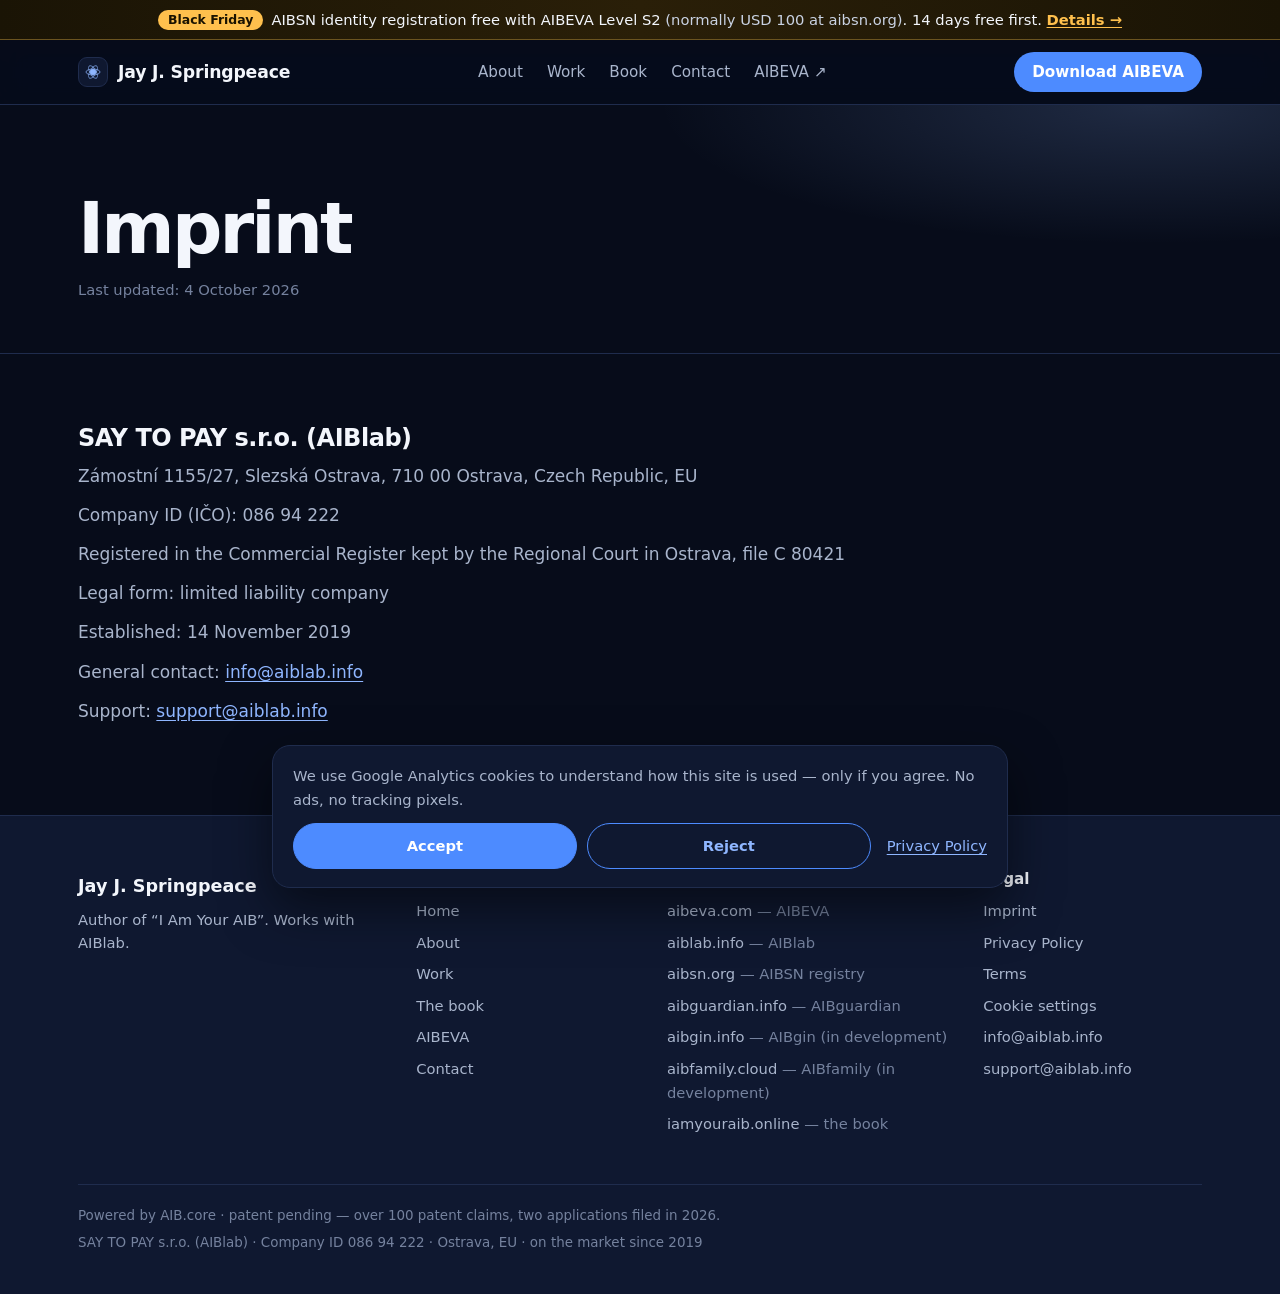
==== commit 316ba00e: "Black Friday bar above the header on every page Co-Authored-By: Claude Opus 5.5 <noreply@anthropic.c" ====
--- a/imprint.html
+++ b/imprint.html
@@ -30,6 +30,7 @@
   <script defer src="/_vercel/insights/script.js"></script>
 </head>
 <body>
+<div class="bf-bar" role="note"><span class="bf-tag">Black Friday</span>AIBSN identity registration free with AIBEVA Level S2 <span class="bf-note">(normally USD 100 at aibsn.org)</span>. 14 days free first. <a href="https://aibeva.com/download?utm_source=jayjspringpeace.online&amp;utm_medium=referral&amp;utm_campaign=black-friday#registration">Details &rarr;</a></div>
 <a class="skip" href="#main">Skip to content</a>
 <header class="top">
   <div class="wrap bar">
--- a/assets/site.css
+++ b/assets/site.css
@@ -208,3 +208,10 @@
 .cookie .acc { background: var(--primary); color: #fff; }
 .cookie .rej { background: transparent; color: var(--accent); }
 .cookie a { color: var(--accent); }
+
+/* Black Friday bar (21. 11. 2026) */
+.bf-bar { background: linear-gradient(90deg, #1a1405, #2a1f08 50%, #1a1405); border-bottom: 1px solid #6b5420; color: #f3f6fc; font-size: 0.92rem; line-height: 1.45; text-align: center; padding: 9px 16px; }
+.bf-tag { display: inline-block; font-size: 0.78rem; font-weight: 700; color: #1a1200; background: #ffc04d; border-radius: 999px; padding: 1px 10px; margin-right: 8px; vertical-align: 1px; }
+.bf-note { color: #c9d2e3; }
+.bf-bar a { color: #ffc04d; font-weight: 600; white-space: nowrap; text-decoration: underline; text-underline-offset: 2px; }
+.bf-bar a:hover { color: #f3f6fc; }
